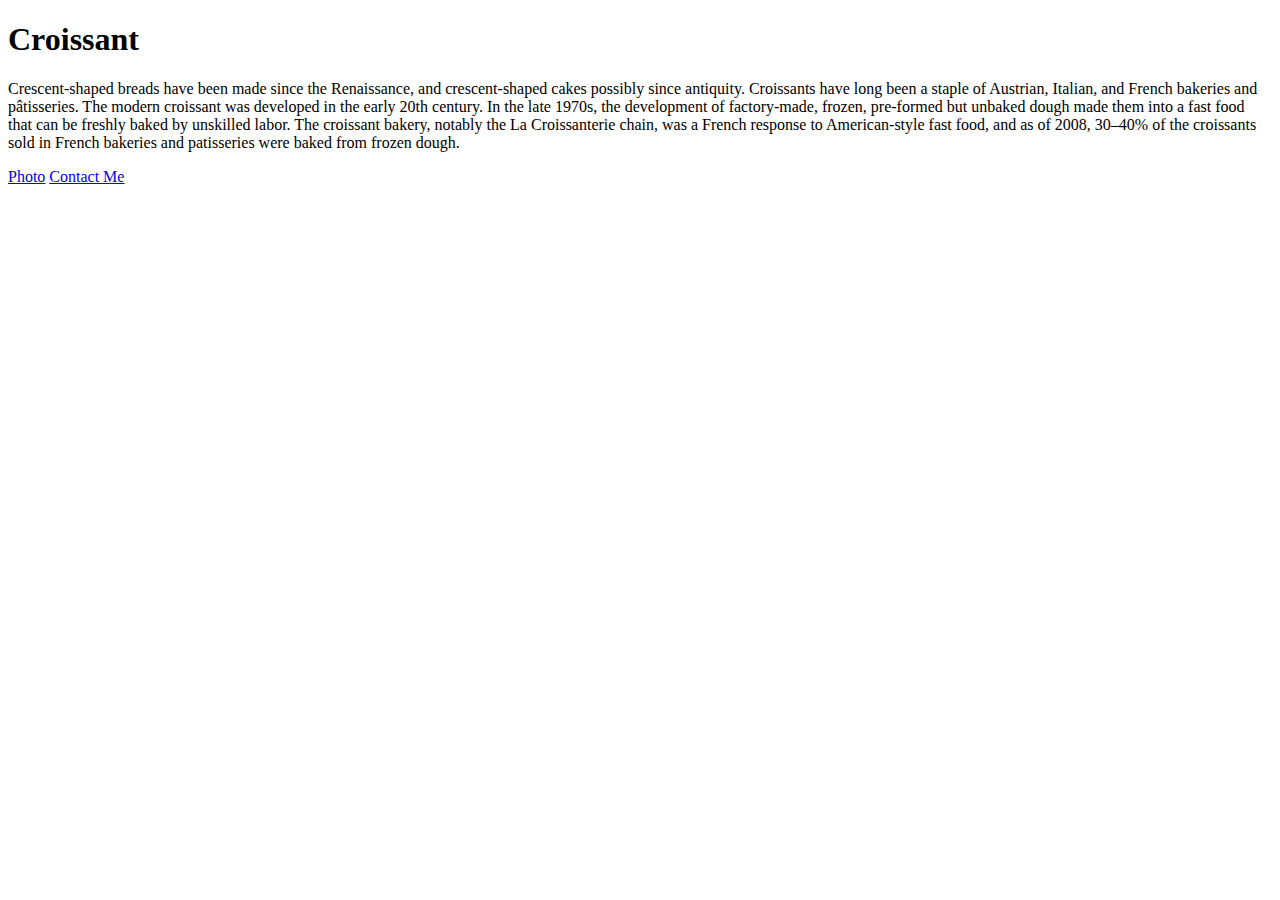
==== index.html @ 069adbab "created structure for Croissant" ====
<!DOCTYPE html>
<html lang="en">
<head>
    <meta charset="UTF-8">
    <meta http-equiv="X-UA-Compatible" content="IE=edge">
    <meta name="viewport" content="width=device-width, initial-scale=1.0">
    <title>Croissant</title>
</head>
<body>
    <h1>Croissant</h1>
    <p>
        Crescent-shaped breads have been made since the Renaissance, and crescent-shaped cakes possibly since antiquity.
        Croissants have long been a staple of Austrian, Italian, and French bakeries and pâtisseries. The modern croissant was developed in the early 20th century.
        In the late 1970s, the development of factory-made, frozen, pre-formed but unbaked dough made them into a fast food that can be freshly baked by unskilled labor.
        The croissant bakery, notably the La Croissanterie chain, was a French response to American-style fast food, and as of 2008, 30–40% of the croissants sold in French bakeries and patisseries were baked from frozen dough.
    </p>
    <a href = "/photo.html"> Photo</a>
    <a href = "/contact.html"> Contact Me</a>

</body>
</html>
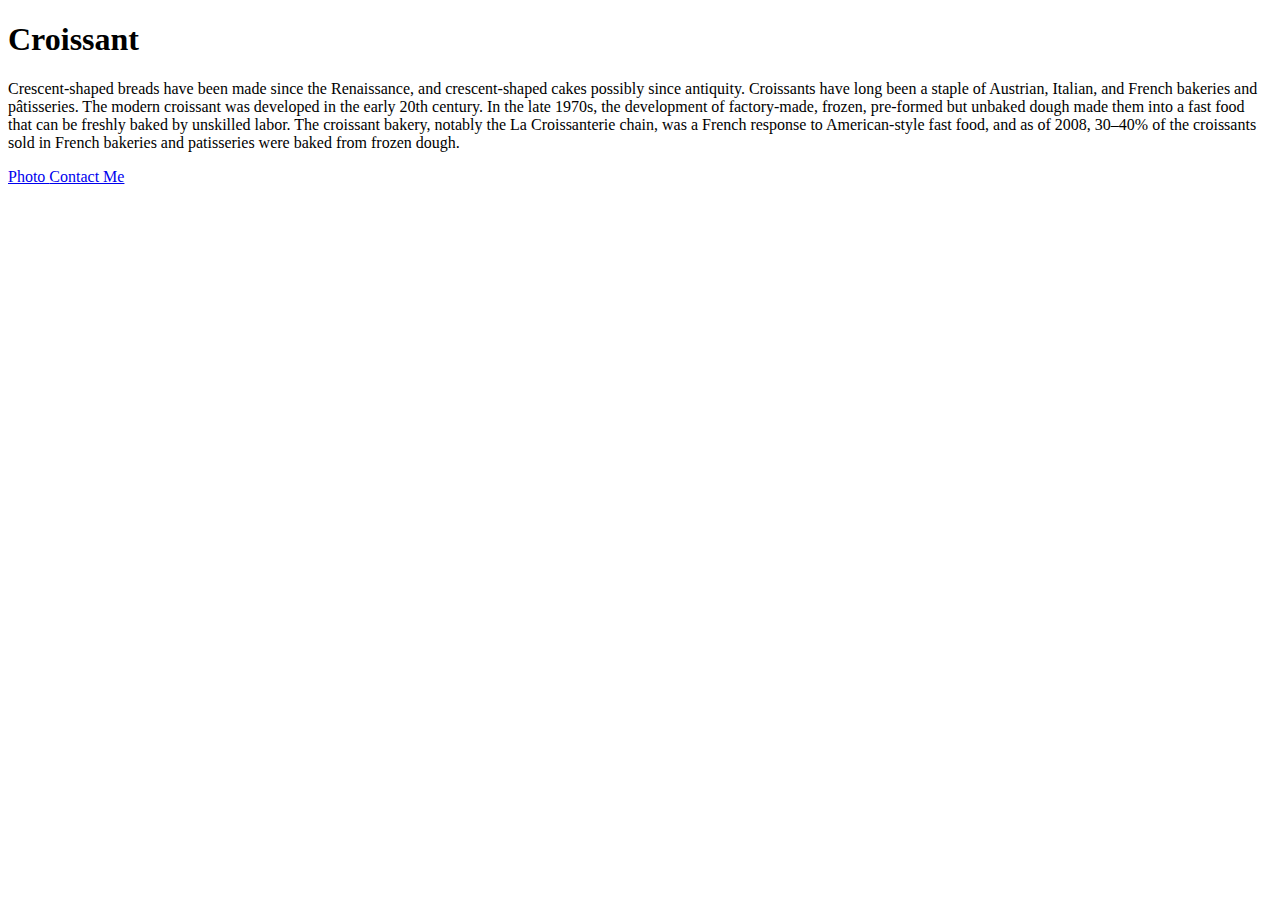
==== commit 06740d56: "added css, changed background color" ====
--- a/index.html
+++ b/index.html
@@ -1,21 +1,28 @@
 <!DOCTYPE html>
 <html lang="en">
-<head>
-    <meta charset="UTF-8">
-    <meta http-equiv="X-UA-Compatible" content="IE=edge">
-    <meta name="viewport" content="width=device-width, initial-scale=1.0">
+  <head>
+    <meta charset="UTF-8" />
+    <meta http-equiv="X-UA-Compatible" content="IE=edge" />
+    <meta name="viewport" content="width=device-width, initial-scale=1.0" />
     <title>Croissant</title>
-</head>
-<body>
+  </head>
+  <body>
     <h1>Croissant</h1>
     <p>
-        Crescent-shaped breads have been made since the Renaissance, and crescent-shaped cakes possibly since antiquity.
-        Croissants have long been a staple of Austrian, Italian, and French bakeries and pâtisseries. The modern croissant was developed in the early 20th century.
-        In the late 1970s, the development of factory-made, frozen, pre-formed but unbaked dough made them into a fast food that can be freshly baked by unskilled labor.
-        The croissant bakery, notably the La Croissanterie chain, was a French response to American-style fast food, and as of 2008, 30–40% of the croissants sold in French bakeries and patisseries were baked from frozen dough.
+      Crescent-shaped breads have been made since the Renaissance, and
+      crescent-shaped cakes possibly since antiquity. Croissants have long been
+      a staple of Austrian, Italian, and French bakeries and pâtisseries. The
+      modern croissant was developed in the early 20th century. In the late
+      1970s, the development of factory-made, frozen, pre-formed but unbaked
+      dough made them into a fast food that can be freshly baked by unskilled
+      labor. The croissant bakery, notably the La Croissanterie chain, was a
+      French response to American-style fast food, and as of 2008, 30–40% of the
+      croissants sold in French bakeries and patisseries were baked from frozen
+      dough.
     </p>
-    <a href = "/photo.html"> Photo</a>
-    <a href = "/contact.html"> Contact Me</a>
-
-</body>
-</html>+    <div class="navigation-links">
+      <a href="/photo.html"> Photo </a>
+      <a href="/contact.html"> Contact Me</a>
+    </div>
+  </body>
+</html>
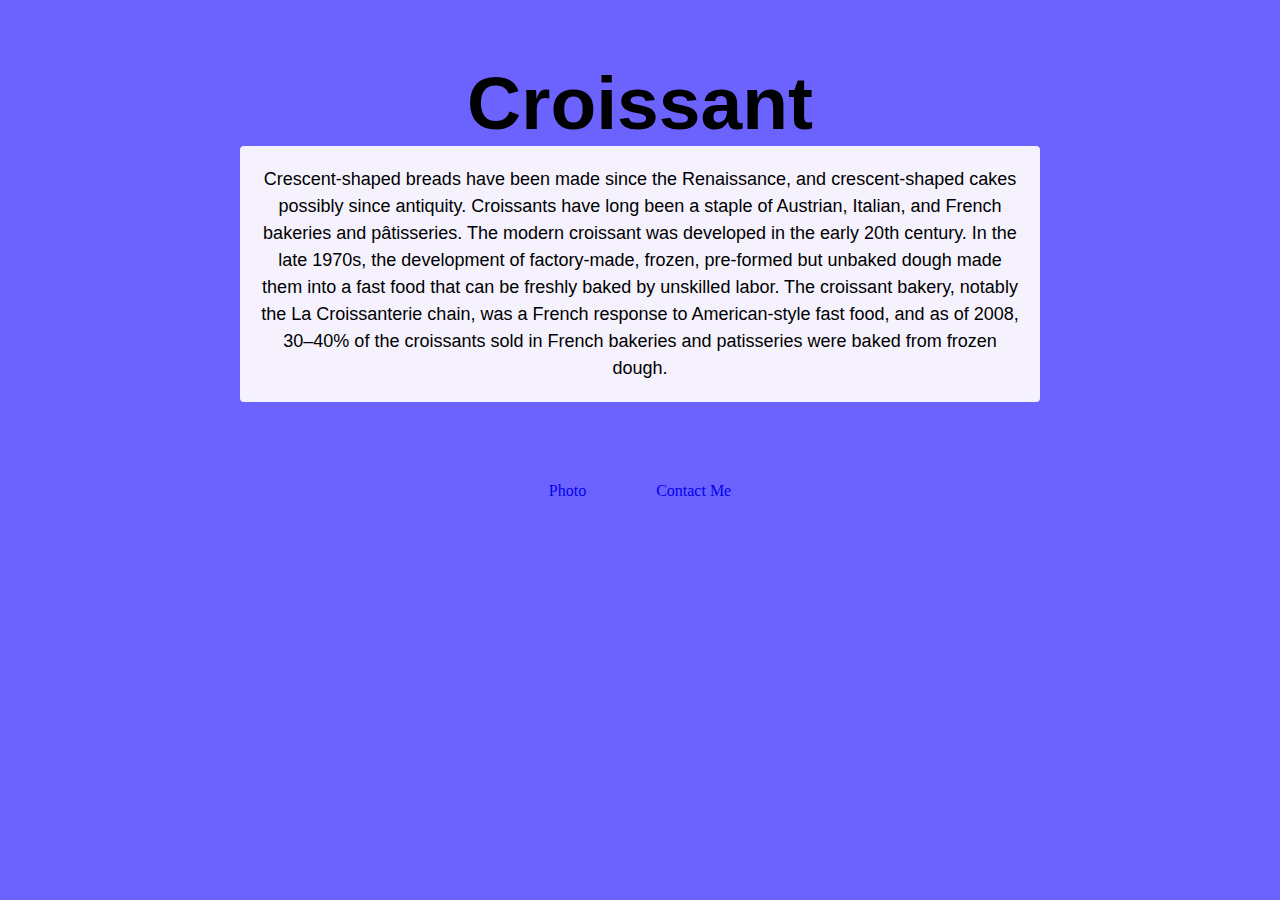
==== commit add04b18: "Added css link" ====
--- a/index.html
+++ b/index.html
@@ -5,6 +5,7 @@
     <meta http-equiv="X-UA-Compatible" content="IE=edge" />
     <meta name="viewport" content="width=device-width, initial-scale=1.0" />
     <title>Croissant</title>
+    <link href="css/styles.css" rel="stylesheet" type="text/css" />
   </head>
   <body>
     <h1>Croissant</h1>
--- a/css/styles.css
+++ b/css/styles.css
@@ -0,0 +1,83 @@
+:root {
+  --primary-color: #c40c96;
+  --secondary-color: #f5f2fe;
+  --box-shadow: 0 5px 10px #06b690;
+}
+
+body {
+  margin: 60px auto;
+  max-width: 800px;
+  background-color: #6c63ff;
+}
+
+h1,
+h2,
+p {
+  text-align: center;
+  margin: 0;
+  font-family: 'Gill Sans', 'Gill Sans MT', Calibri, 'Trebuchet MS', sans-serif;
+}
+
+h1 {
+  font-size: 75px;
+}
+
+h2 {
+  font-size: 48px;
+}
+
+p {
+  background: var(--secondary-color);
+  padding: 20px;
+  border-radius: 4px;
+  font-size: 18px;
+  line-height: 1.5;
+  text-align: center;
+}
+
+.navigation-links {
+  display: flex;
+  margin-top: 40px;
+  justify-content: center;
+}
+
+.navigation-links a {
+  margin: 20px;
+  border-radius: 4px;
+  padding: 20px 15px;
+  text-decoration: none;
+  text-transform: capitalize;
+}
+
+.contact-link {
+  background: var(--primary-color);
+  box-shadow: var(--box-shadow);
+  color: white;
+}
+
+.homepage-link {
+  color: var(--primary-color);
+  text-align: center;
+  display: block;
+}
+
+.about-paragraphs {
+  display: flex;
+  margin: 30px 0;
+}
+
+.about-paragraphs p {
+  margin: 10px;
+}
+
+.email-link {
+  display: flex;
+  justify-content: center;
+  color: var(--primary-color);
+  font-size: 28px;
+  text-decoration: none;
+}
+
+.email-link:hover {
+  text-decoration: underline;
+}
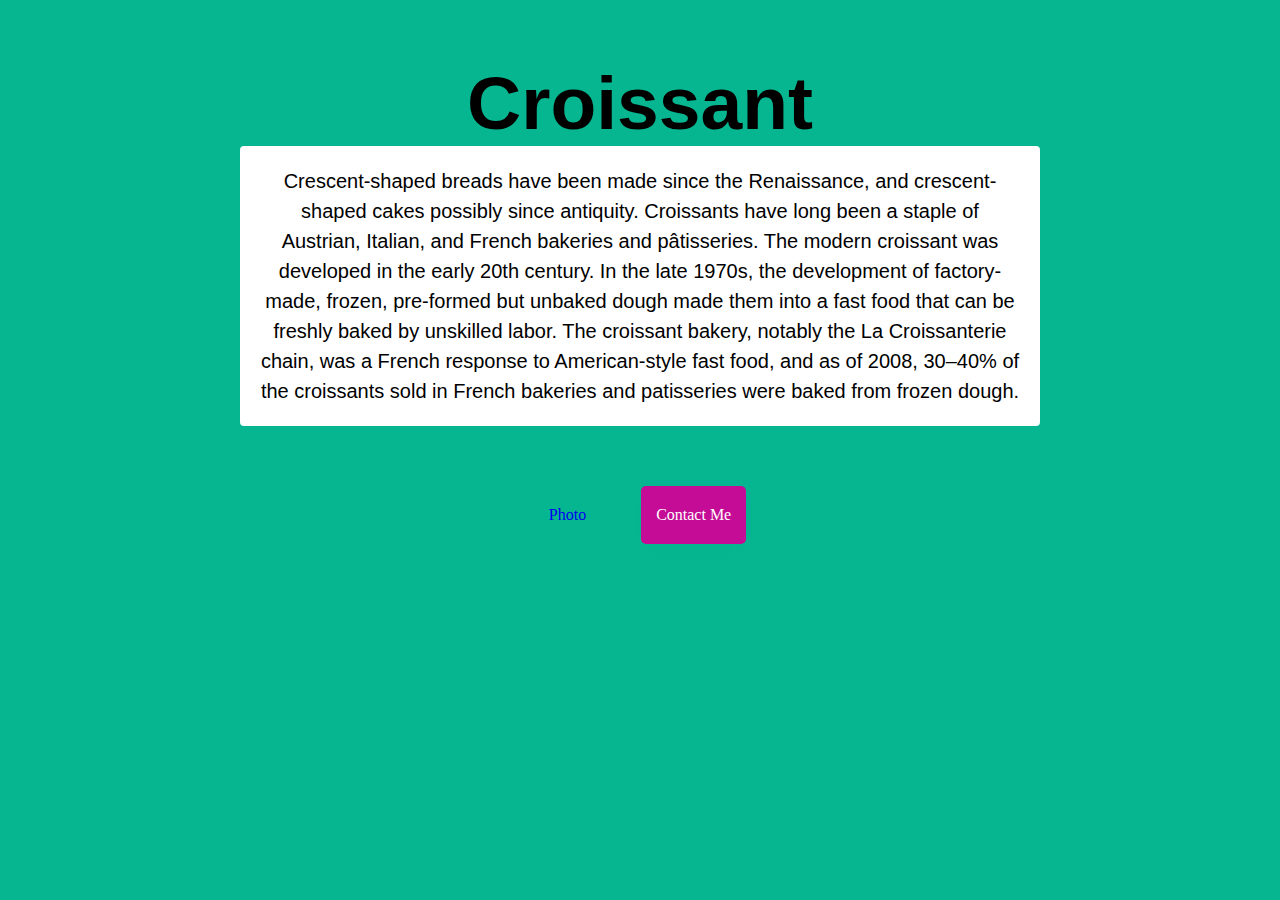
==== commit cd630bd4: "updated background colors and link colors" ====
--- a/index.html
+++ b/index.html
@@ -22,8 +22,8 @@
       dough.
     </p>
     <div class="navigation-links">
-      <a href="/photo.html"> Photo </a>
-      <a href="/contact.html"> Contact Me</a>
+      <a href="/photo.html" class="Photo"> Photo </a>
+      <a href="/contact.html" class="contact-me"> Contact Me</a>
     </div>
   </body>
 </html>
--- a/css/styles.css
+++ b/css/styles.css
@@ -1,13 +1,13 @@
 :root {
   --primary-color: #c40c96;
-  --secondary-color: #f5f2fe;
+  --secondary-color: #ffffff;
   --box-shadow: 0 5px 10px #06b690;
 }
 
 body {
   margin: 60px auto;
   max-width: 800px;
-  background-color: #6c63ff;
+  background-color: #06b690;
 }
 
 h1,
@@ -15,7 +15,7 @@
 p {
   text-align: center;
   margin: 0;
-  font-family: 'Gill Sans', 'Gill Sans MT', Calibri, 'Trebuchet MS', sans-serif;
+  font-family: "Gill Sans", "Gill Sans MT", Calibri, "Trebuchet MS", sans-serif;
 }
 
 h1 {
@@ -28,11 +28,11 @@
 
 p {
   background: var(--secondary-color);
+  font-size: 20px;
+  line-height: 1.5;
+  text-align: center;
   padding: 20px;
   border-radius: 4px;
-  font-size: 18px;
-  line-height: 1.5;
-  text-align: center;
 }
 
 .navigation-links {
@@ -43,10 +43,9 @@
 
 .navigation-links a {
   margin: 20px;
-  border-radius: 4px;
+  border-radius: 5px;
   padding: 20px 15px;
   text-decoration: none;
-  text-transform: capitalize;
 }
 
 .contact-link {
@@ -61,15 +60,6 @@
   display: block;
 }
 
-.about-paragraphs {
-  display: flex;
-  margin: 30px 0;
-}
-
-.about-paragraphs p {
-  margin: 10px;
-}
-
 .email-link {
   display: flex;
   justify-content: center;
@@ -81,3 +71,14 @@
 .email-link:hover {
   text-decoration: underline;
 }
+
+.contact-me {
+  background: var(--primary-color);
+  box-shadow: var(--box-shadow);
+  color: white;
+}
+
+.photo {
+  color: var(--primary-color);
+  border: 1px solid var(--primary-color);
+}
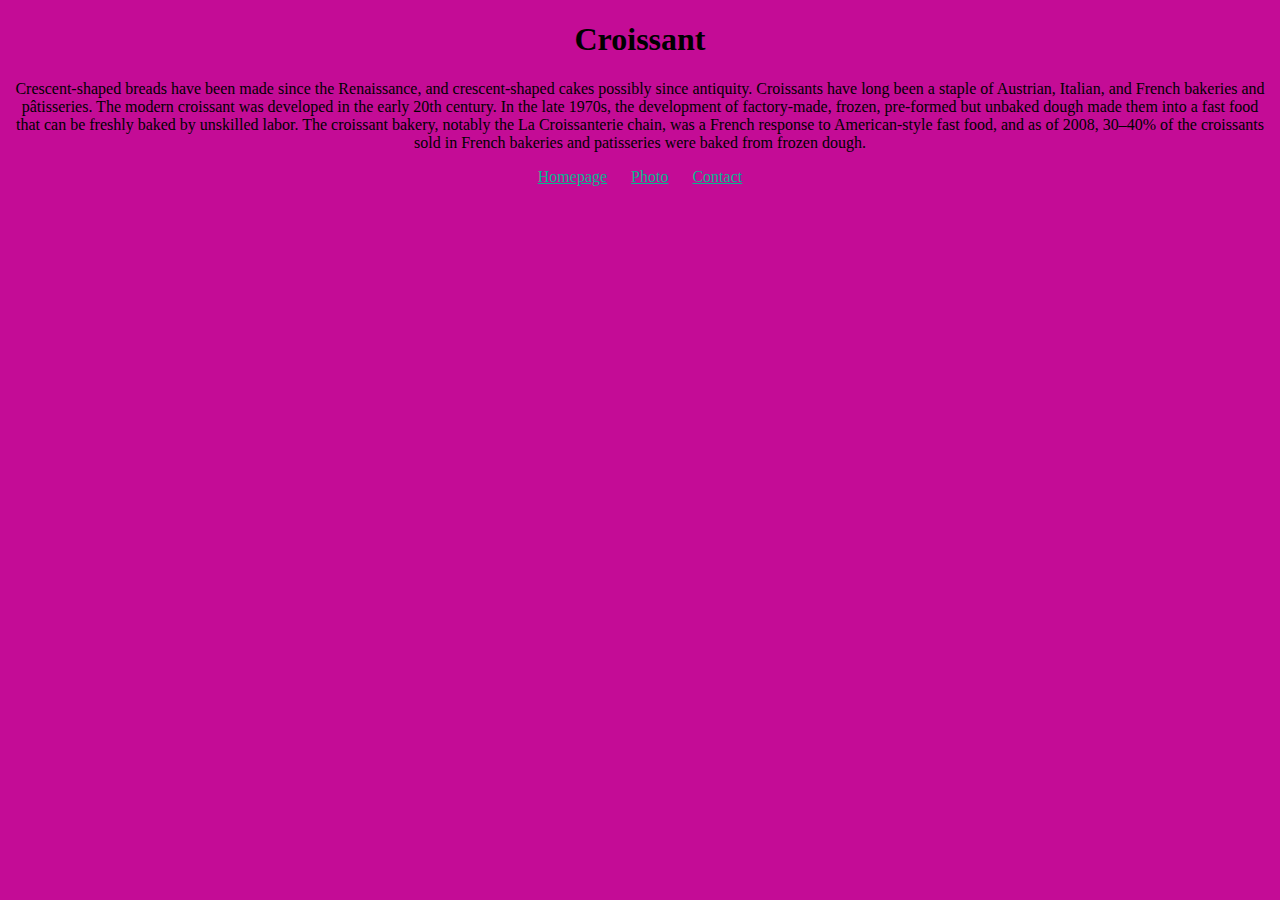
==== commit 6afb9c6e: "Updated HTML, CSS, Index, photo" ====
--- a/index.html
+++ b/index.html
@@ -5,7 +5,7 @@
     <meta http-equiv="X-UA-Compatible" content="IE=edge" />
     <meta name="viewport" content="width=device-width, initial-scale=1.0" />
     <title>Croissant</title>
-    <link href="css/styles.css" rel="stylesheet" type="text/css" />
+    <link rel="stylesheet" href="/css/styles.css" />
   </head>
   <body>
     <h1>Croissant</h1>
@@ -21,9 +21,10 @@
       croissants sold in French bakeries and patisseries were baked from frozen
       dough.
     </p>
-    <div class="navigation-links">
-      <a href="/photo.html" class="Photo"> Photo </a>
-      <a href="/contact.html" class="contact-me"> Contact Me</a>
-    </div>
+    <footer>
+      <a href="/"> Homepage</a>
+      <a href="/photo.html"> Photo</a>
+      <a href="/contact.html"> Contact</a>
+    </footer>
   </body>
 </html>
--- a/css/styles.css
+++ b/css/styles.css
@@ -1,84 +1,24 @@
-:root {
-  --primary-color: #c40c96;
-  --secondary-color: #ffffff;
-  --box-shadow: 0 5px 10px #06b690;
-}
-
 body {
-  margin: 60px auto;
-  max-width: 800px;
-  background-color: #06b690;
+  background: #c40c96;
 }
 
 h1,
-h2,
 p {
   text-align: center;
-  margin: 0;
-  font-family: "Gill Sans", "Gill Sans MT", Calibri, "Trebuchet MS", sans-serif;
 }
 
-h1 {
-  font-size: 75px;
+.croissant-pic {
+  max-width: 100%;
+  border-radius: 10px;
+  display: block;
+  margin: 30px auto;
 }
 
-h2 {
-  font-size: 48px;
+footer {
+  text-align: center;
 }
 
-p {
-  background: var(--secondary-color);
-  font-size: 20px;
-  line-height: 1.5;
-  text-align: center;
-  padding: 20px;
-  border-radius: 4px;
+footer a {
+  margin: 0 10px;
+  color: #06b690;
 }
-
-.navigation-links {
-  display: flex;
-  margin-top: 40px;
-  justify-content: center;
-}
-
-.navigation-links a {
-  margin: 20px;
-  border-radius: 5px;
-  padding: 20px 15px;
-  text-decoration: none;
-}
-
-.contact-link {
-  background: var(--primary-color);
-  box-shadow: var(--box-shadow);
-  color: white;
-}
-
-.homepage-link {
-  color: var(--primary-color);
-  text-align: center;
-  display: block;
-}
-
-.email-link {
-  display: flex;
-  justify-content: center;
-  color: var(--primary-color);
-  font-size: 28px;
-  text-decoration: none;
-}
-
-.email-link:hover {
-  text-decoration: underline;
-}
-
-.contact-me {
-  background: var(--primary-color);
-  box-shadow: var(--box-shadow);
-  color: white;
-}
-
-.photo {
-  color: var(--primary-color);
-  border: 1px solid var(--primary-color);
-}
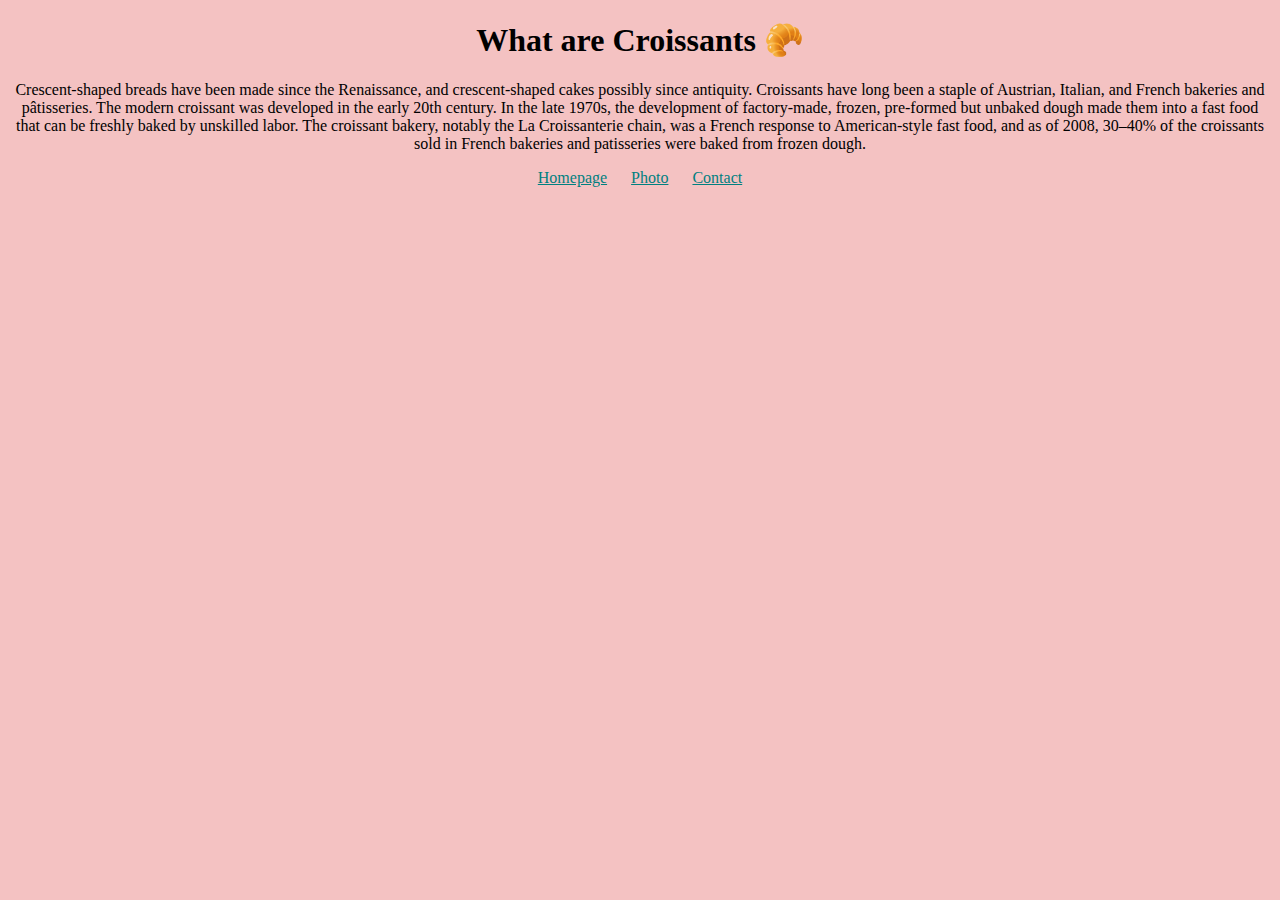
==== commit 2a43c999: "Updated SEO" ====
--- a/index.html
+++ b/index.html
@@ -1,14 +1,17 @@
 <!DOCTYPE html>
 <html lang="en">
   <head>
+    <title>Croissant | crescent-shaped bread</title>
     <meta charset="UTF-8" />
     <meta http-equiv="X-UA-Compatible" content="IE=edge" />
-    <meta name="viewport" content="width=device-width, initial-scale=1.0" />
-    <title>Croissant</title>
+    <meta
+      name="description"
+      content="croissants are crescent-shaped breads tells us where it came from and how it is made."
+    />
     <link rel="stylesheet" href="/css/styles.css" />
   </head>
   <body>
-    <h1>Croissant</h1>
+    <h1>What are Croissants 🥐</h1>
     <p>
       Crescent-shaped breads have been made since the Renaissance, and
       crescent-shaped cakes possibly since antiquity. Croissants have long been
--- a/css/styles.css
+++ b/css/styles.css
@@ -1,5 +1,5 @@
 body {
-  background: #c40c96;
+  background: #f4c2c2;
 }
 
 h1,
@@ -20,5 +20,5 @@
 
 footer a {
   margin: 0 10px;
-  color: #06b690;
+  color: #008080;
 }
